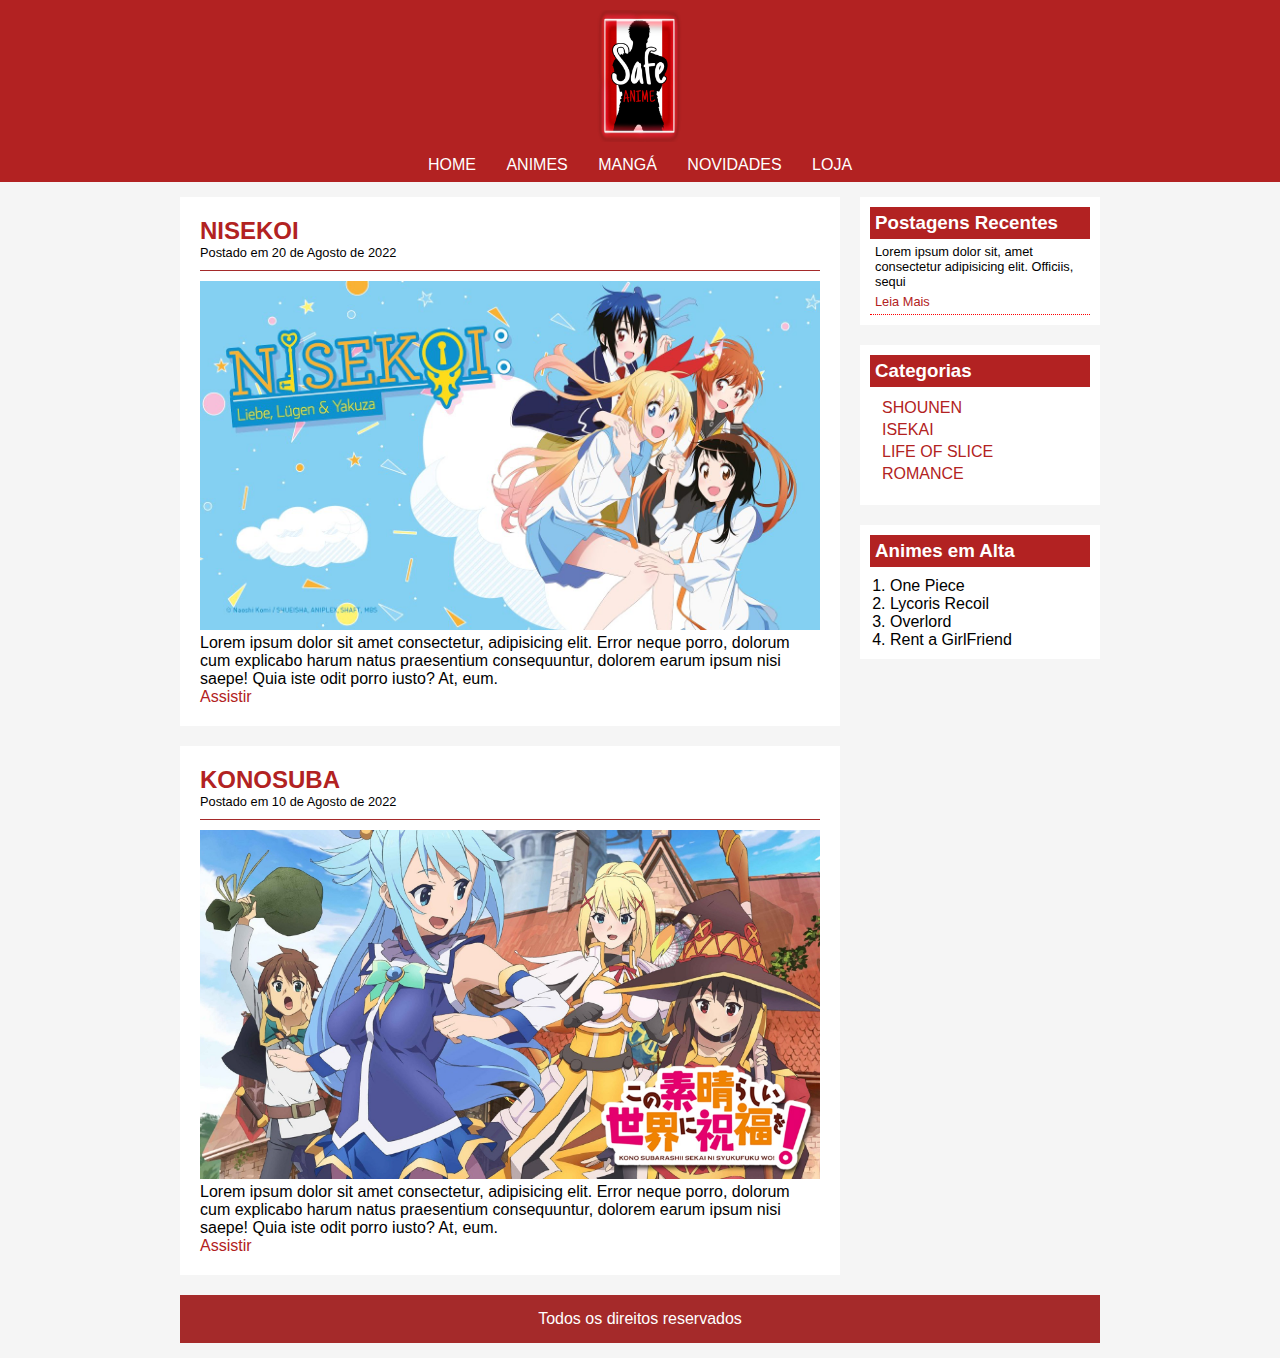
==== animes.html @ a4b3a93e "Tela Anime desenvolvida" ====
<!DOCTYPE html>
<html lang="pt-br">

<head>
    <meta charset="UTF-8">
    <meta name="viewport" content="width=device-width, initial-scale=1.0">
    <title>Animes</title>
    <link rel="shortcut icon" href="img/favicon.ico" type="image/x-icon">
    <link rel="stylesheet" type="text/css" href="css/estilo.css" />

</head>

<body>
    <header>

        <div id="areaImagemHeader">
            <img src="img/logoDetails.png" alt="" width="7%">
        </div>

        <div id="areaLinks">
            <a href="index.html" class="links">HOME</a>

            <a href="" class="links">ANIMES</a>

            <a href="manga.html" class="links">MANGÁ</a>

            <a href="novidades.html" class="links">NOVIDADES</a>

            <a href="loja.html" class="links">LOJA</a>
        </div>

    </header>

    <main>
        <div id="areaPostagens">

            <div class="postagem">
                <h2>NISEKOI</h2>
                <span class="dataPostagem">Postado em 20 de Agosto de 2022</span>
                <img src="img/anime1.jpg" width="620px">
                <p>Lorem ipsum dolor sit amet consectetur, adipisicing elit. Error neque porro, dolorum cum explicabo
                    harum
                    natus praesentium consequuntur, dolorem earum ipsum nisi saepe! Quia iste odit porro iusto? At, eum.
                </p>
                <a href="" class="linkPostagem">Assistir</a>
            </div>

            <div class="postagem">
                <h2>KONOSUBA</h2>
                <span class="dataPostagem">Postado em 10 de Agosto de 2022</span>
                <img src="img/anime2.jpg" width="620px">
                <p>Lorem ipsum dolor sit amet consectetur, adipisicing elit. Error neque porro, dolorum cum explicabo
                    harum
                    natus praesentium consequuntur, dolorem earum ipsum nisi saepe! Quia iste odit porro iusto? At, eum.
                </p>
                <a href="" class="linkPostagem">Assistir</a>
            </div>

        </div>
        <div class="menuLateral">

            <div class="conteudoLateral">
                <h3>Postagens Recentes</h3>
                <div class="postagemLateral">
                    <p class="textoPostagemLateral">Lorem ipsum dolor sit, amet consectetur adipisicing elit. Officiis,
                        sequi</p>
                    <a href="" class="linkPostagemLateral">Leia Mais</a>
                </div>
            </div>

            <div class="conteudoLateral">
                <h3>Categorias</h3>
                <div id="categorias">
                    <a href="" class="linksCategorias">SHOUNEN</a>
                    <a href="manga.html" class="linksCategorias">ISEKAI</a>
                    <a href="novidades.html" class="linksCategorias">LIFE OF SLICE</a>
                    <a href="loja.html" class="linksCategorias">ROMANCE</a>
                </div>
            </div>

            <div class="conteudoLateral">
                <h3>Animes em Alta</h3>
                <ol class="listaLateral">
                    <li class="conteudoListaLateral">One Piece</li>
                    <li class="conteudoListaLateral">Lycoris Recoil</li>
                    <li class="conteudoListaLateral">Overlord</li>
                    <li class="conteudoListaLateral">Rent a GirlFriend</li>
                </ol>
            </div>

        </div>

        <footer>
            Todos os direitos reservados
        </footer>
    </main>
</body>

</html>
---- css/estilo.css ----
* {
	margin: 0;
	padding: 0;
}

body {
	font-size: 1em;
	font-family: Arial, Helvetica, sans-serif;
	background-color: whitesmoke;
}

header {
	text-align: center;
	background-color: firebrick;
}

#areaLinks {
	padding-bottom: 8px;
}

a {
	text-decoration: none;
}

.links {
	margin: 8px;
	padding: 5px;
	color: white;
}

.links:hover {
	border-bottom: solid white 1px;
}

#areaImagemHeader {
	padding: 10px;
}

main {
	width: 920px;
	margin: 0 auto;
	padding: 15px;
}

h2 {
	color: firebrick;
}

h3 {
	background-color: firebrick;
	color: white;
	padding: 5px;
}

#areaPostagens {
	width: 660px;
	float: left;
}

.postagem {
	padding: 20px;
	margin-bottom: 20px;
	background-color: white;
}

.menuLateral {
	width: 240px;
	float: right;
}

.dataPostagem {
	font-size: 0.8em;
	border-bottom: 1px solid brown;
	padding-bottom: 10px;
	margin-bottom: 10px;
	display: block;
}

.linkPostagem,
.linkPostagemLateral,
.linksCategorias {
	color: firebrick;
}

.linkPostagem:hover,
.linkPostagemLateral:hover,
.linksCategorias:hover {
	text-decoration: underline;
}

.conteudoLateral {
	background-color: white;
	padding: 10px;
	margin-bottom: 20px;
}

.postagemLateral {
	font-size: 0.8em;
	padding: 5px;
	border-bottom: 1px dotted red;
}

.textoPostagemLateral {
	margin-bottom: 5px;
}

#categorias {
	margin: 10px;
}

.linksCategorias {
	padding: 2px;
	display: block;
}

.conteudoListaLateral {
	margin-left: 20px;
}

.listaLateral {
	margin-top: 10px;
}
footer {
	clear: both;
	background-color: brown;
	color: white;
	text-align: center;
	padding: 15px;
}
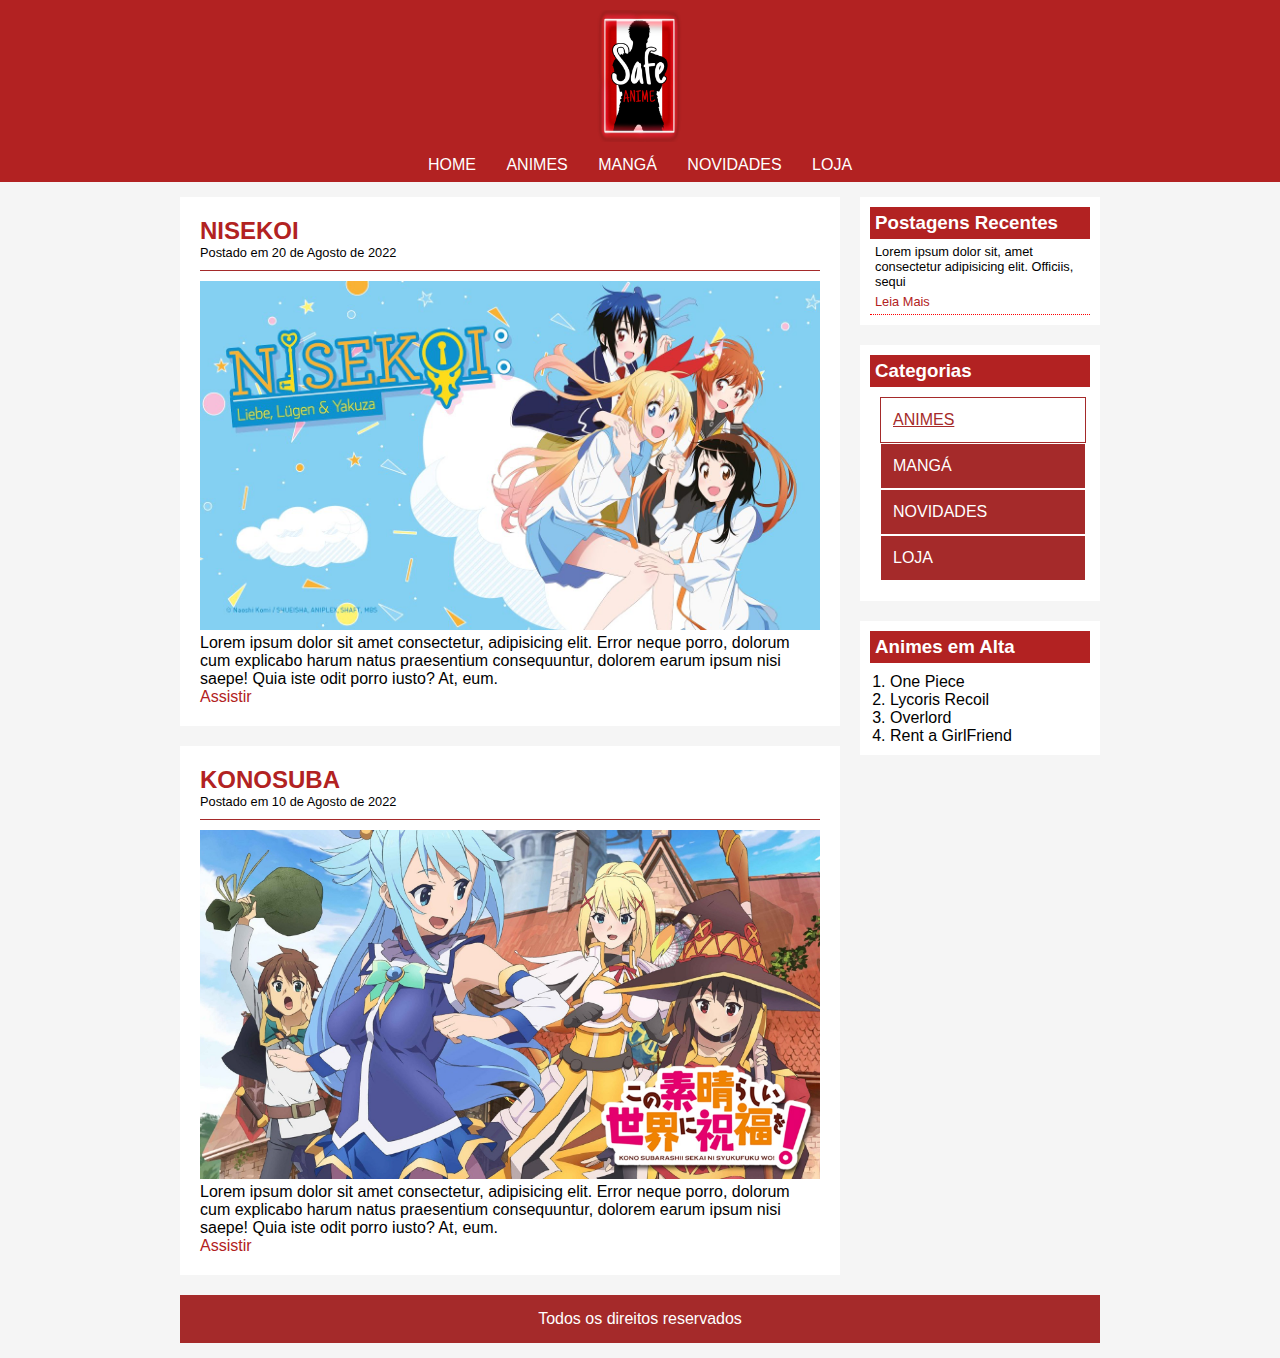
==== commit 0dcb17d0: "Novo Menu Lateral" ====
--- a/animes.html
+++ b/animes.html
@@ -10,7 +10,7 @@
 
 </head>
 
-<body>
+<body id="animes">
     <header>
 
         <div id="areaImagemHeader">
@@ -32,7 +32,7 @@
     </header>
 
     <main>
-        <div id="areaPostagens">
+        <div class="areaPostagens">
 
             <div class="postagem">
                 <h2>NISEKOI</h2>
@@ -68,13 +68,23 @@
                 </div>
             </div>
 
-            <div class="conteudoLateral">
+          <div class="conteudoLateral">
                 <h3>Categorias</h3>
-                <div id="categorias">
-                    <a href="" class="linksCategorias">SHOUNEN</a>
-                    <a href="manga.html" class="linksCategorias">ISEKAI</a>
-                    <a href="novidades.html" class="linksCategorias">LIFE OF SLICE</a>
-                    <a href="loja.html" class="linksCategorias">ROMANCE</a>
+                <div class="categorias">
+                <ul class="categoriaLista">
+                    <li class="anime">
+                        <a href="">ANIMES</a>
+                    </li>
+                    <li class="manga">
+                        <a href="manga.html" >MANGÁ</a>
+                    </li>
+                    <li class="novidades"> 
+                        <a href="novidades.html">NOVIDADES</a>
+                    </li>
+                    <li class="loja"> 
+                        <a href="loja.html" >LOJA</a>
+                    </li>
+                </ul>
                 </div>
             </div>
 
--- a/css/estilo.css
+++ b/css/estilo.css
@@ -52,7 +52,7 @@
 	padding: 5px;
 }
 
-#areaPostagens {
+.areaPostagens {
 	width: 660px;
 	float: left;
 }
@@ -77,14 +77,12 @@
 }
 
 .linkPostagem,
-.linkPostagemLateral,
-.linksCategorias {
+.linkPostagemLateral{
 	color: firebrick;
 }
 
 .linkPostagem:hover,
-.linkPostagemLateral:hover,
-.linksCategorias:hover {
+.linkPostagemLateral:hover {
 	text-decoration: underline;
 }
 
@@ -104,14 +102,11 @@
 	margin-bottom: 5px;
 }
 
-#categorias {
+.categorias {
 	margin: 10px;
 }
 
-.linksCategorias {
-	padding: 2px;
-	display: block;
-}
+
 
 .conteudoListaLateral {
 	margin-left: 20px;
@@ -127,3 +122,34 @@
 	text-align: center;
 	padding: 15px;
 }
+
+
+.categoriaLista{
+	list-style-type: none;
+	
+}
+
+.categoriaLista a {
+	padding: 2px;
+	display: block;
+	border: solid white 1px;
+	width: 200px;
+	height: 40px;
+	line-height: 40px;
+	text-indent: 10px;
+	background-color: brown;
+	color: white;
+}
+
+.categoriaLista a:hover, 
+#manga .conteudoLateral .manga a,
+#loja .conteudoLateral .loja a,
+#animes .conteudoLateral .anime a,
+#novidades .conteudoLateral .novidades a
+{
+	background-color: white;
+	color: brown;
+	border: solid brown 1px;
+	text-decoration: underline;
+}
+
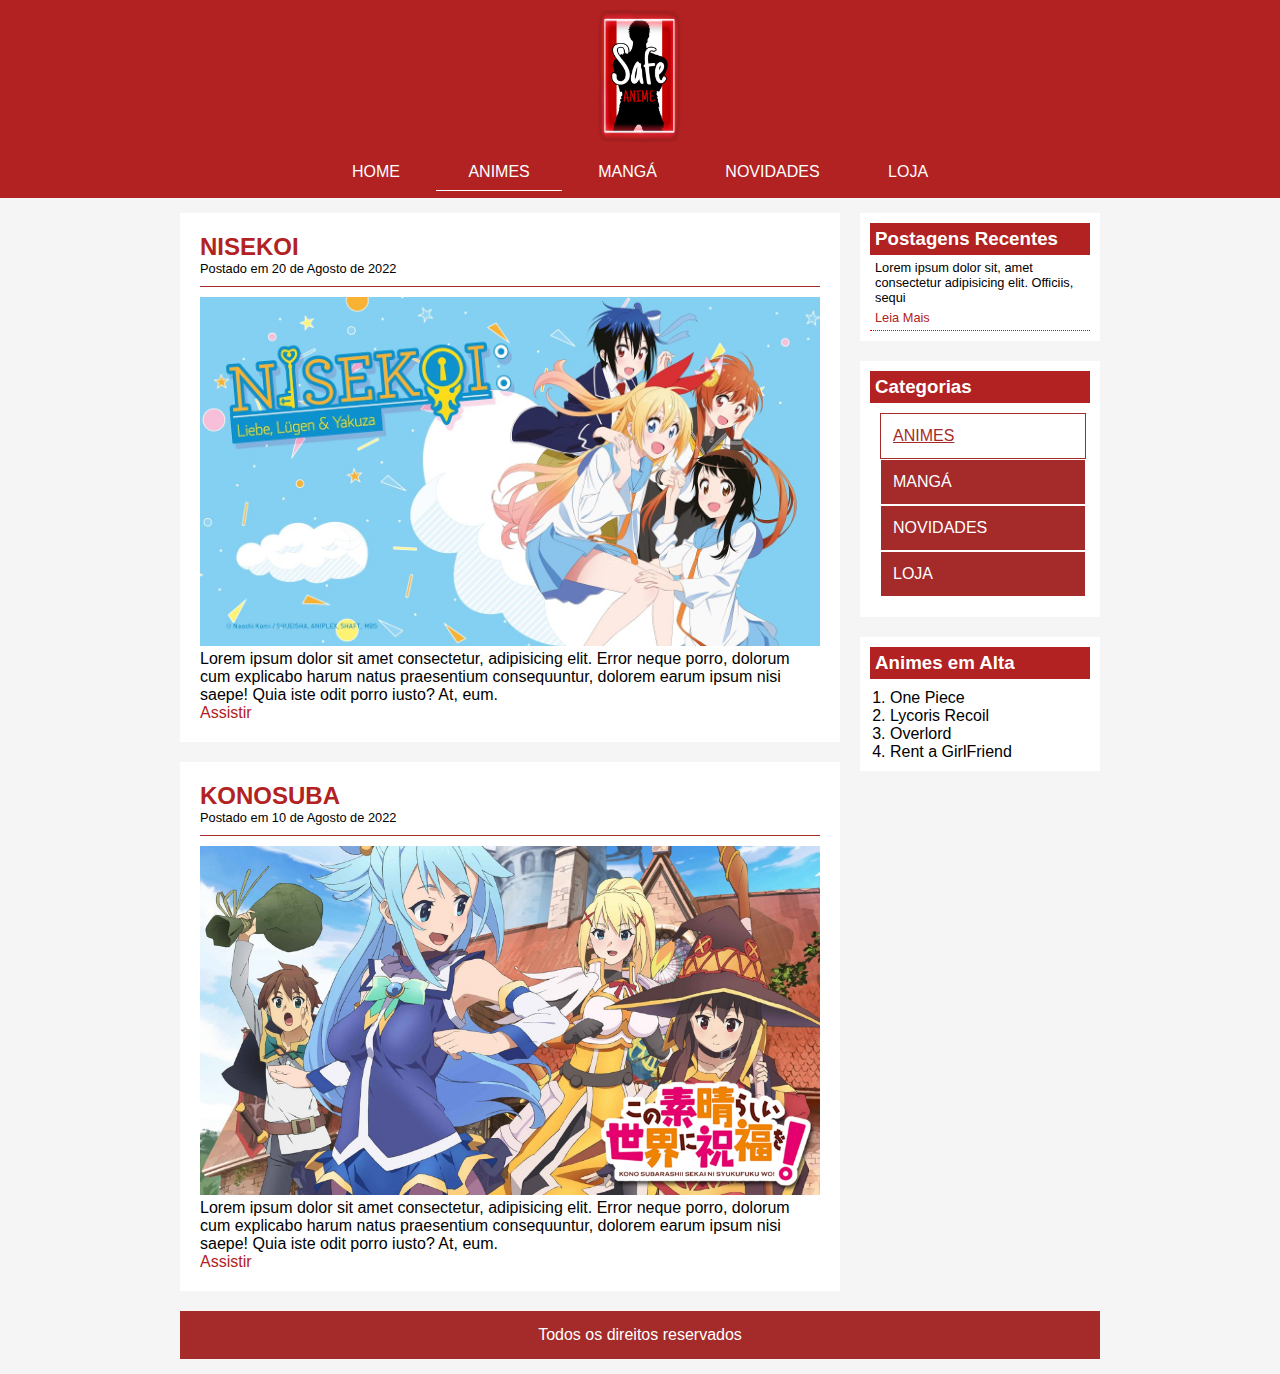
==== commit 1ab71846: "Correção Header + CSS organizado" ====
--- a/animes.html
+++ b/animes.html
@@ -17,16 +17,26 @@
             <img src="img/logoDetails.png" alt="" width="7%">
         </div>
 
-        <div id="areaLinks">
-            <a href="index.html" class="links">HOME</a>
-
-            <a href="" class="links">ANIMES</a>
-
-            <a href="manga.html" class="links">MANGÁ</a>
-
-            <a href="novidades.html" class="links">NOVIDADES</a>
-
-            <a href="loja.html" class="links">LOJA</a>
+        <div class="conteudoHeader">
+            <div class="navegacaoHorizontal">
+                <ul class="horizontalLista">
+                    <li class="home">
+                        <a href="index.html">HOME</a>
+                    </li>
+                    <li class="anime">
+                        <a href="">ANIMES</a>
+                    </li>
+                    <li class="manga">
+                        <a href="manga.html" >MANGÁ</a>
+                    </li>
+                    <li class="novidades"> 
+                        <a href="novidades.html">NOVIDADES</a>
+                    </li>
+                    <li class="loja"> 
+                        <a href="loja.html" >LOJA</a>
+                    </li>
+                </ul>
+            </div>
         </div>
 
     </header>
--- a/css/estilo.css
+++ b/css/estilo.css
@@ -14,26 +14,16 @@
 	background-color: firebrick;
 }
 
-#areaLinks {
-	padding-bottom: 8px;
+footer {
+	clear: both;
+	background-color: brown;
+	color: white;
+	text-align: center;
+	padding: 15px;
 }
 
 a {
 	text-decoration: none;
-}
-
-.links {
-	margin: 8px;
-	padding: 5px;
-	color: white;
-}
-
-.links:hover {
-	border-bottom: solid white 1px;
-}
-
-#areaImagemHeader {
-	padding: 10px;
 }
 
 main {
@@ -52,20 +42,28 @@
 	padding: 5px;
 }
 
+.conteudoLateral {
+	background-color: white;
+	padding: 10px;
+	margin-bottom: 20px;
+}
+
+.menuLateral {
+	width: 240px;
+	float: right;
+}
+
 .areaPostagens {
 	width: 660px;
 	float: left;
 }
 
+
+/* postagens */
 .postagem {
 	padding: 20px;
 	margin-bottom: 20px;
 	background-color: white;
-}
-
-.menuLateral {
-	width: 240px;
-	float: right;
 }
 
 .dataPostagem {
@@ -85,13 +83,9 @@
 .linkPostagemLateral:hover {
 	text-decoration: underline;
 }
+/* postagensHorizontal */
 
-.conteudoLateral {
-	background-color: white;
-	padding: 10px;
-	margin-bottom: 20px;
-}
-
+/* postagensLateral */
 .postagemLateral {
 	font-size: 0.8em;
 	padding: 5px;
@@ -101,13 +95,9 @@
 .textoPostagemLateral {
 	margin-bottom: 5px;
 }
+/* postagensLateral */
 
-.categorias {
-	margin: 10px;
-}
-
-
-
+/* Lista Lateral */
 .conteudoListaLateral {
 	margin-left: 20px;
 }
@@ -115,18 +105,15 @@
 .listaLateral {
 	margin-top: 10px;
 }
-footer {
-	clear: both;
-	background-color: brown;
-	color: white;
-	text-align: center;
-	padding: 15px;
+/* Lista Lateral */
+
+/* barra de navegação vertical */
+.categorias {
+	margin: 10px;
 }
-
 
 .categoriaLista{
 	list-style-type: none;
-	
 }
 
 .categoriaLista a {
@@ -152,4 +139,33 @@
 	border: solid brown 1px;
 	text-decoration: underline;
 }
+/* barra de navegação vertical */
 
+/* barra de navegação horizontal */
+#areaImagemHeader {
+	padding: 10px;
+}
+
+ul.horizontalLista {
+	padding-bottom: 10px;
+}
+
+ul.horizontalLista li{
+	display: inline-block;
+}
+ul.horizontalLista a{
+	padding: 0 2em 10px;
+	line-height: 2em;
+	color: white;
+}
+
+ul.horizontalLista a:hover,
+#index .horizontalLista .home a,
+#manga .horizontalLista .manga a,
+#loja .horizontalLista .loja a,
+#animes .horizontalLista .anime a,
+#novidades .horizontalLista .novidades a
+{
+	border-bottom: solid white 1px;
+}
+/* barra de navegação horizontal */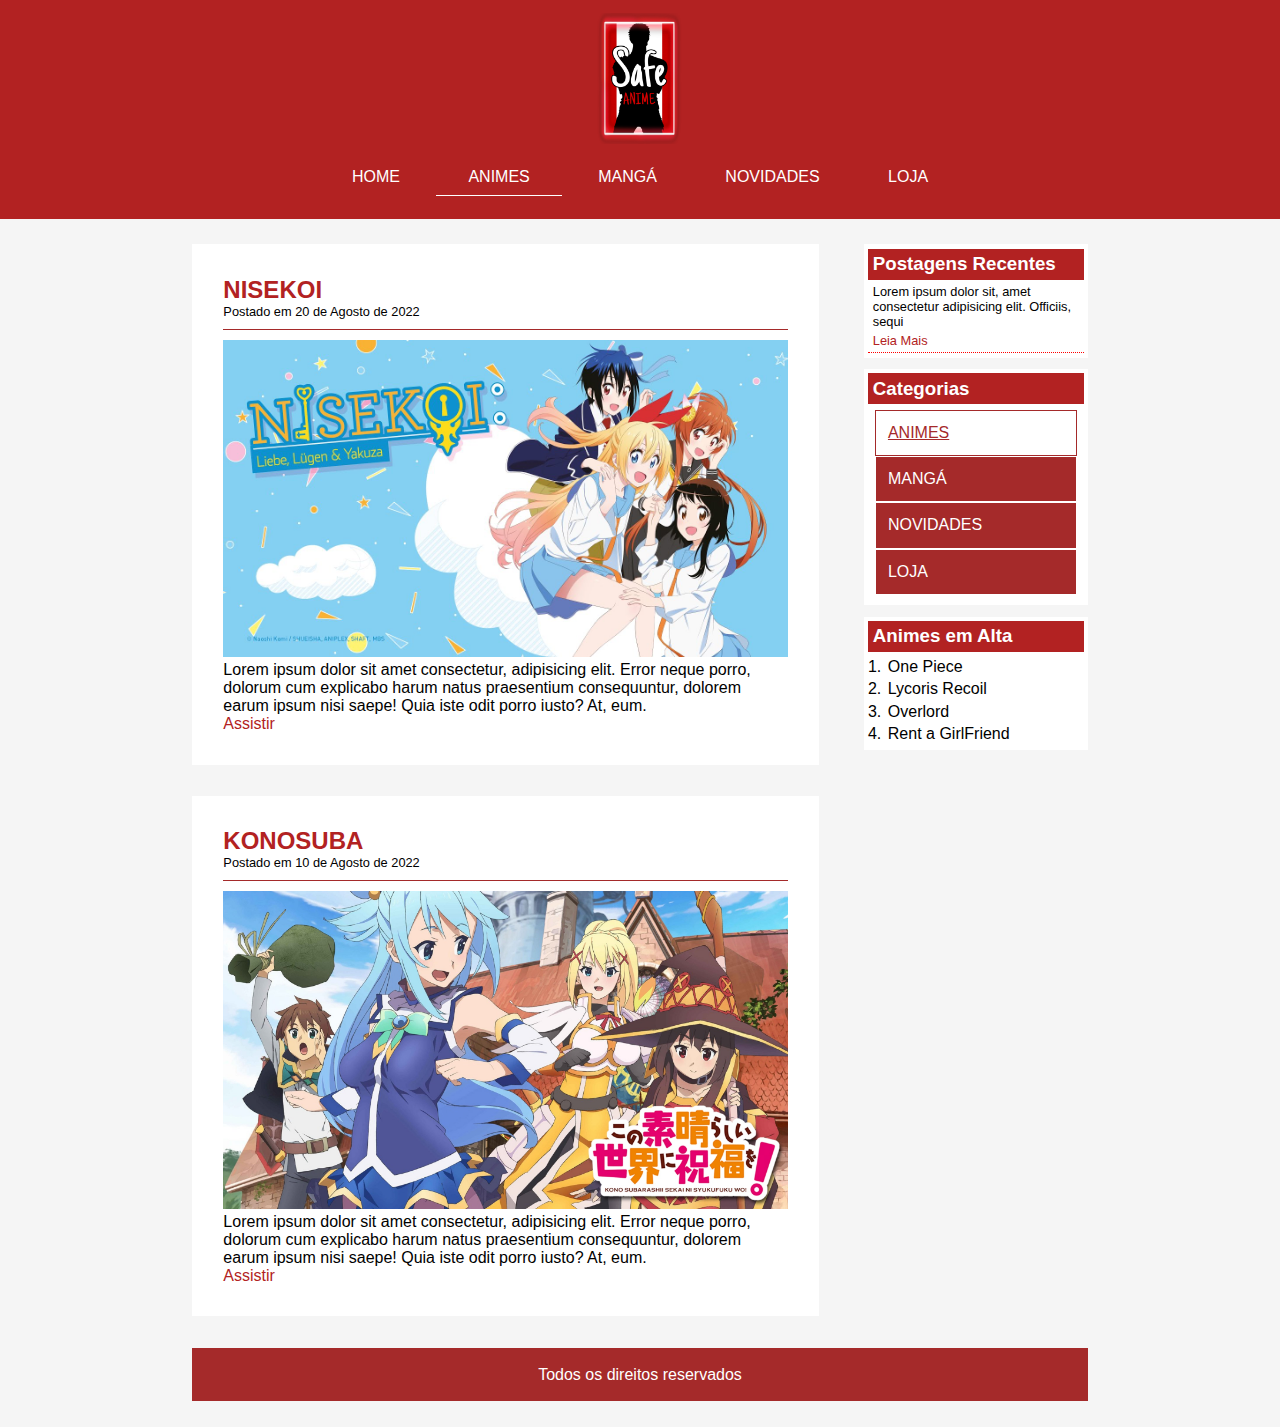
==== commit b496aa49: "Layout Líquido aplicado" ====
--- a/animes.html
+++ b/animes.html
@@ -14,7 +14,7 @@
     <header>
 
         <div id="areaImagemHeader">
-            <img src="img/logoDetails.png" alt="" width="7%">
+            <img src="img/logoDetails.png" alt="">
         </div>
 
         <div class="conteudoHeader">
@@ -47,7 +47,7 @@
             <div class="postagem">
                 <h2>NISEKOI</h2>
                 <span class="dataPostagem">Postado em 20 de Agosto de 2022</span>
-                <img src="img/anime1.jpg" width="620px">
+                <img src="img/anime1.jpg">
                 <p>Lorem ipsum dolor sit amet consectetur, adipisicing elit. Error neque porro, dolorum cum explicabo
                     harum
                     natus praesentium consequuntur, dolorem earum ipsum nisi saepe! Quia iste odit porro iusto? At, eum.
@@ -58,7 +58,7 @@
             <div class="postagem">
                 <h2>KONOSUBA</h2>
                 <span class="dataPostagem">Postado em 10 de Agosto de 2022</span>
-                <img src="img/anime2.jpg" width="620px">
+                <img src="img/anime2.jpg">
                 <p>Lorem ipsum dolor sit amet consectetur, adipisicing elit. Error neque porro, dolorum cum explicabo
                     harum
                     natus praesentium consequuntur, dolorem earum ipsum nisi saepe! Quia iste odit porro iusto? At, eum.
--- a/css/estilo.css
+++ b/css/estilo.css
@@ -19,7 +19,7 @@
 	background-color: brown;
 	color: white;
 	text-align: center;
-	padding: 15px;
+	padding: 2%;
 }
 
 a {
@@ -27,9 +27,10 @@
 }
 
 main {
-	width: 920px;
+	width: 70%;
 	margin: 0 auto;
-	padding: 15px;
+	padding: 2%;
+	
 }
 
 h2 {
@@ -39,30 +40,33 @@
 h3 {
 	background-color: firebrick;
 	color: white;
-	padding: 5px;
+	padding: 2%;
 }
-
+img{
+	width: 100%;
+	min-width: 30%;
+}
 .conteudoLateral {
 	background-color: white;
-	padding: 10px;
-	margin-bottom: 20px;
+	padding: 2%;
+	margin-bottom: 5%;
 }
 
 .menuLateral {
-	width: 240px;
+	width: 25%;
 	float: right;
 }
 
 .areaPostagens {
-	width: 660px;
+	width: 70%;
 	float: left;
 }
 
 
-/* postagens */
+/* postagensHorizontal */
 .postagem {
-	padding: 20px;
-	margin-bottom: 20px;
+	padding: 5%;
+	margin-bottom: 5%;
 	background-color: white;
 }
 
@@ -85,31 +89,44 @@
 }
 /* postagensHorizontal */
 
+/* postagem Especificas novidades.html */
+.postagemEspecialNovidades{
+	width: 42%;
+	float: left;
+	background-color: white;
+	margin: 1%;
+	padding: 3%;
+}
+
+/* postagem Especificas novidades.html */
+
+
 /* postagensLateral */
 .postagemLateral {
 	font-size: 0.8em;
-	padding: 5px;
+	padding: 2%;
 	border-bottom: 1px dotted red;
 }
 
 .textoPostagemLateral {
-	margin-bottom: 5px;
+	margin-bottom: 2%;
 }
 /* postagensLateral */
 
 /* Lista Lateral */
 .conteudoListaLateral {
-	margin-left: 20px;
+	margin-left: 8%;
+	padding: 1%;
 }
 
 .listaLateral {
-	margin-top: 10px;
+	margin-top: 2%;
 }
 /* Lista Lateral */
 
 /* barra de navegação vertical */
 .categorias {
-	margin: 10px;
+	margin: 3%;
 }
 
 .categoriaLista{
@@ -117,11 +134,9 @@
 }
 
 .categoriaLista a {
-	padding: 2px;
+	padding: 1%;
 	display: block;
 	border: solid white 1px;
-	width: 200px;
-	height: 40px;
 	line-height: 40px;
 	text-indent: 10px;
 	background-color: brown;
@@ -143,11 +158,15 @@
 
 /* barra de navegação horizontal */
 #areaImagemHeader {
-	padding: 10px;
+	padding: 1%;
+}
+#areaImagemHeader img{
+	width: 7%;
+	min-width: 5%;
 }
 
 ul.horizontalLista {
-	padding-bottom: 10px;
+	padding-bottom: 2%;
 }
 
 ul.horizontalLista li{
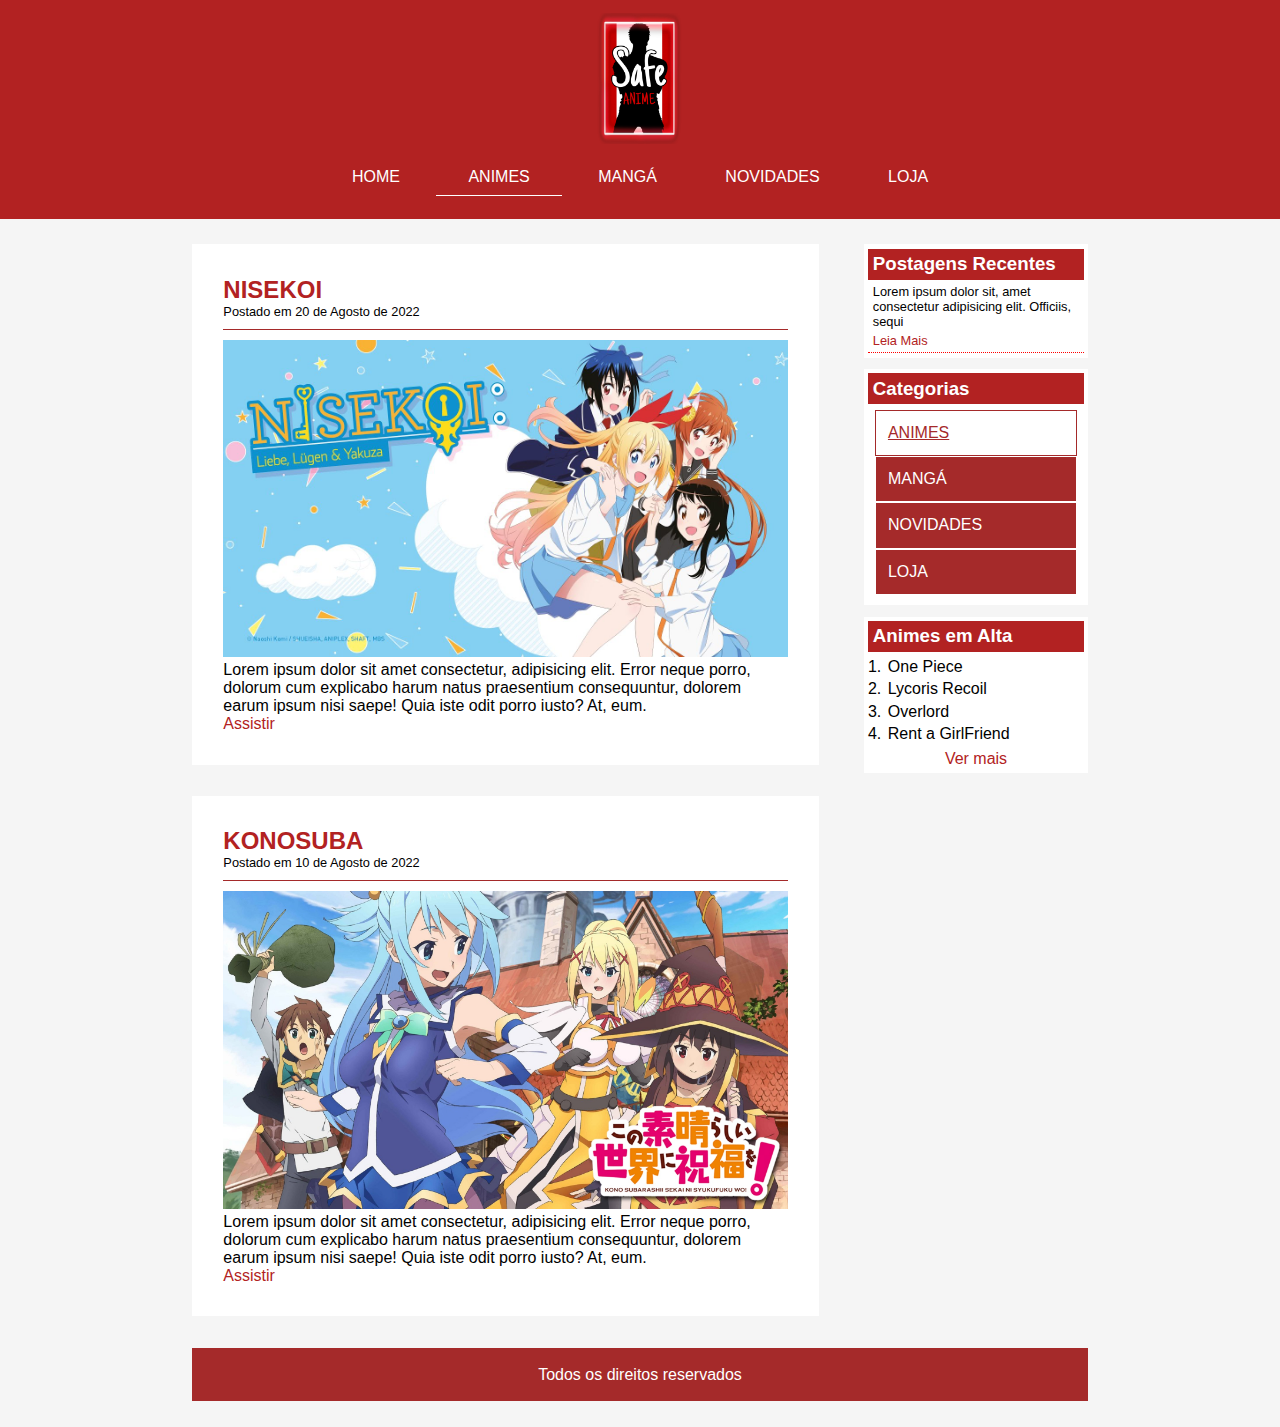
==== commit 5f0f94e2: "Tabela sobre animes adicionada adicionada" ====
--- a/animes.html
+++ b/animes.html
@@ -106,6 +106,9 @@
                     <li class="conteudoListaLateral">Overlord</li>
                     <li class="conteudoListaLateral">Rent a GirlFriend</li>
                 </ol>
+                <div id="linkTabelaAnime">
+                <a href="tabelaAnime.html" class="linkPostagemLateral" >Ver mais</a>
+                </div>
             </div>
 
         </div>
--- a/css/estilo.css
+++ b/css/estilo.css
@@ -122,6 +122,11 @@
 .listaLateral {
 	margin-top: 2%;
 }
+
+#linkTabelaAnime{
+	text-align: center;
+	padding-top: 5px;
+}
 /* Lista Lateral */
 
 /* barra de navegação vertical */
@@ -129,11 +134,11 @@
 	margin: 3%;
 }
 
-.categoriaLista{
+.categoriaLista, .categoriaAnime{
 	list-style-type: none;
 }
 
-.categoriaLista a {
+.categoriaLista a, .categoriaAnime a {
 	padding: 1%;
 	display: block;
 	border: solid white 1px;
@@ -144,6 +149,7 @@
 }
 
 .categoriaLista a:hover, 
+.categoriaAnime a:hover,
 #manga .conteudoLateral .manga a,
 #loja .conteudoLateral .loja a,
 #animes .conteudoLateral .anime a,
@@ -187,4 +193,38 @@
 {
 	border-bottom: solid white 1px;
 }
-/* barra de navegação horizontal */+/* barra de navegação horizontal */
+
+#animeTabela{
+	width: 100%;
+	border-collapse: collapse;
+	margin-bottom: 10px;
+}
+
+#animeTabela thead{
+	background-color: firebrick;
+	color: white;
+}
+
+#animeTabela, th, td{
+	border-color: firebrick;
+	border-style: none none solid none;
+	border-width: 2px;
+	padding: 3%;
+}
+
+#animeTabela th{
+	font-size: 90%;
+	letter-spacing: 0.1em;
+}
+
+#animeTabela tr:hover{
+	background-color: brown;
+	color: white;
+}
+
+
+
+.categoriasAnimeEsquerda{
+	text-align: left;
+}